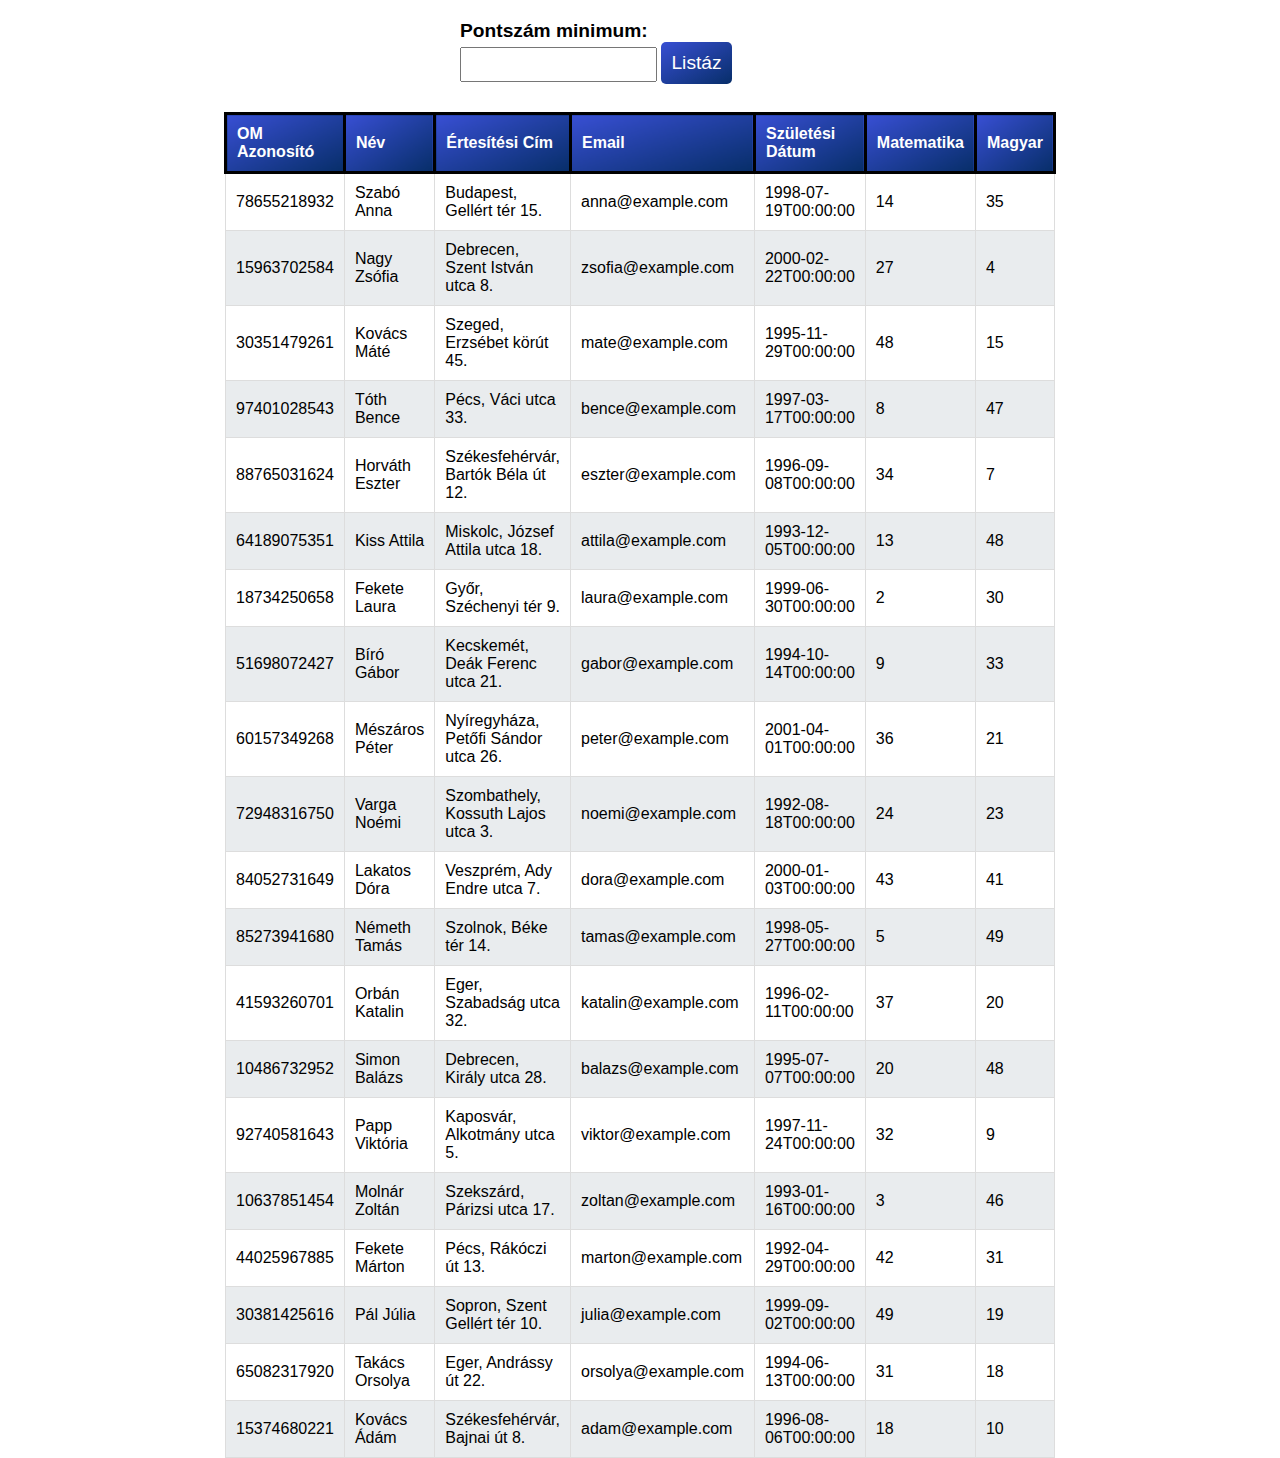
==== KifirWeb-A/index.html @ 75e16628 "Add files via upload" ====
<!DOCTYPE html>
<html lang="en">
<head>
    <meta charset="UTF-8">
    <meta name="viewport" content="width=device-width, initial-scale=1.0">
    <title>Document</title>
   <link rel="stylesheet" href="styles.css">
    <script src="java.js" defer></script>
</head>
<body>
    <form>
        <label for="pminimum">Pontszám minimum:</label>
        <input type="number" id="pminimum" name="pminimum">
        <input type="button" id="button" value="Listáz">
    </form>
  <table id="jsonTable">
        <thead>
            <tr>
                <th class="sortable" data-column="OM_Azonosito">OM Azonosító</th>
                <th class="sortable" data-column="Neve">Név</th>
                <th class="sortable" data-column="ErtesitesiCime">Értesítési Cím</th>
                <th class="sortable" data-column="Email">Email</th>
                <th class="sortable" data-column="SzuletesiDatum">Születési Dátum</th>
                <th class="sortable" data-column="Matematika">Matematika</th>
                <th class="sortable" data-column="Magyar">Magyar</th>
            </tr>
            </tr>
        </thead>
        <tbody>
        </tbody>
    </table>
</body>
</html>
---- KifirWeb-A/styles.css ----
body {
    font-family: Arial, sans-serif;
    margin: 0;
    padding: 0;
}

table {
    width: 60%;
    border-collapse: collapse;
    margin-top: 20px;
    margin:auto;

  
}

table, th, td {
    border: 1px solid #ddd;
}

th, td {
    padding: 10px;
    text-align: left;

}
th{
    background-image: linear-gradient(to bottom right, rgb(56, 79, 211), rgb(7, 46, 105));
    color:white;
    border: 3px solid black;
}


@media (max-width: 600px) {
    th, td {
        font-size: 12px;
    }
}
form {
    max-width: 400px;
    margin: 0 auto;
    padding: 20px;
    box-sizing: border-box;
}

label {
    font-size: larger;
    font-weight: bold;
    margin-bottom: 10px;
}

input[type="number"] {

    padding: 8px;
    margin-bottom: 10px;
    box-sizing: border-box;
}

input[type="button"] {

    padding: 10px;
    background-image: linear-gradient(to bottom right, rgb(56, 79, 211), rgb(7, 46, 105));
    color: white;
    border: none;
    border-radius: 5px;
    cursor: pointer;
    font-size: larger;
}


@media (max-width: 600px) {
    input[type="number"], input[type="button"] {
        width: 100%;
    }
}

tr:nth-child(even){
    background-color: rgb(233, 236, 238);
}
tr:hover{
    background-color: rgb(51, 102, 196);
}
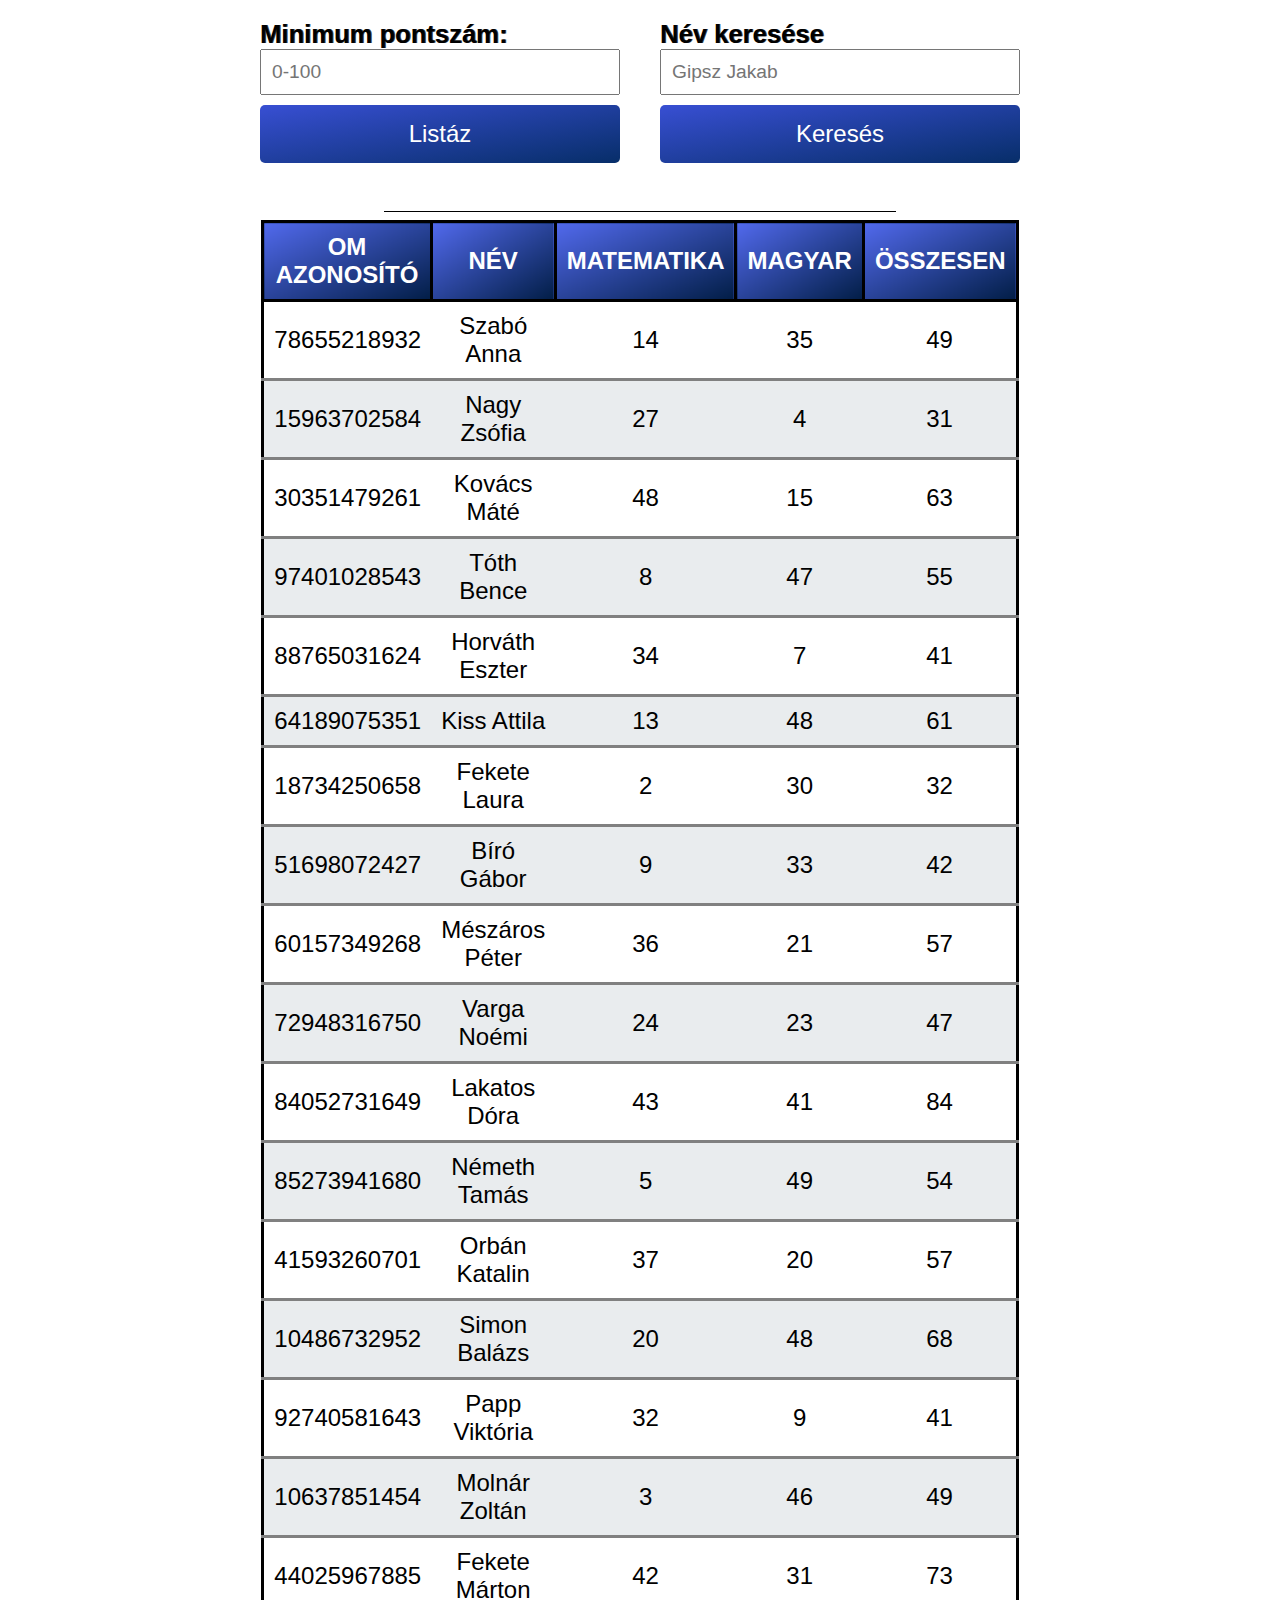
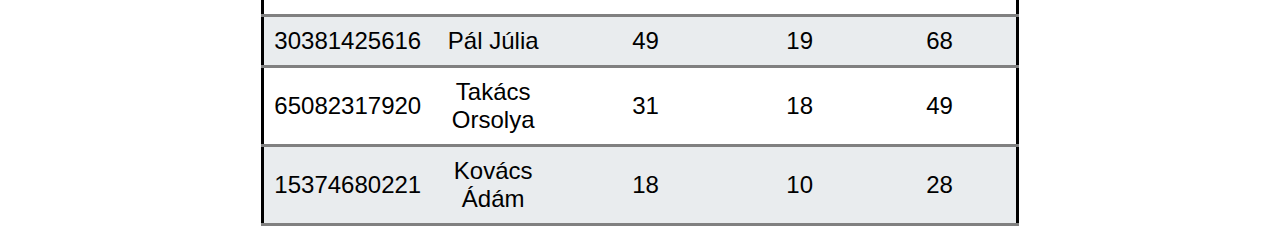
==== commit eda6e7c3: "Add files via upload" ====
--- a/KifirWeb-A/index.html
+++ b/KifirWeb-A/index.html
@@ -8,26 +8,35 @@
     <script src="java.js" defer></script>
 </head>
 <body>
-    <form>
-        <label for="pminimum">Pontszám minimum:</label>
-        <input type="number" id="pminimum" name="pminimum">
-        <input type="button" id="button" value="Listáz">
-    </form>
+
+    <div class="container">
+        <form>
+            <label for="pminimum">Minimum pontszám:</label>
+            <input type="number" id="pminimum" name="pminimum" placeholder="0-100" min="0" max="100">
+            <input type="button" id="button" value="Listáz">
+        </form>
+        <form>
+            <label for="kereses">Név keresése</label>
+            <input type="text" id="kereses" name="kereses" placeholder="Gipsz Jakab">
+            <input type="button" id="searchButton" value="Keresés" >
+        </form>
+    </div>
+
+    <hr class="center-ball">
   <table id="jsonTable">
         <thead>
             <tr>
                 <th class="sortable" data-column="OM_Azonosito">OM Azonosító</th>
                 <th class="sortable" data-column="Neve">Név</th>
-                <th class="sortable" data-column="ErtesitesiCime">Értesítési Cím</th>
-                <th class="sortable" data-column="Email">Email</th>
-                <th class="sortable" data-column="SzuletesiDatum">Születési Dátum</th>
                 <th class="sortable" data-column="Matematika">Matematika</th>
                 <th class="sortable" data-column="Magyar">Magyar</th>
+                <th class="sortable" data-column="Osszes">Összesen</th>
             </tr>
             </tr>
         </thead>
         <tbody>
         </tbody>
     </table>
+
 </body>
 </html>--- a/KifirWeb-A/styles.css
+++ b/KifirWeb-A/styles.css
@@ -1,3 +1,5 @@
+
+  
 body {
     font-family: Arial, sans-serif;
     margin: 0;
@@ -5,27 +7,32 @@
 }
 
 table {
-    width: 60%;
-    border-collapse: collapse;
+    width: 50%;
     margin-top: 20px;
     margin:auto;
-
-  
+    border-collapse: collapse;
+    font-size: 1.5rem;
+    border: 3px solid black;
 }
 
-table, th, td {
-    border: 1px solid #ddd;
+
+tr{
+    border-bottom: 3px solid gray;
+}
+th, td {
+    padding: 10px;
+    text-align: center;
+
 }
 
-th, td {
-    padding: 10px;
-    text-align: left;
 
-}
 th{
-    background-image: linear-gradient(to bottom right, rgb(56, 79, 211), rgb(7, 46, 105));
+    background-image: linear-gradient(to bottom right, rgb(81, 105, 236), rgb(2, 30, 71));
     color:white;
     border: 3px solid black;
+    text-transform: uppercase;
+    text-align: center;
+    
 }
 
 
@@ -34,47 +41,85 @@
         font-size: 12px;
     }
 }
+.container {
+    display: flex;
+    justify-content: space-between;
+    flex-wrap: wrap;
+    max-width: 800px;
+    margin: 0 auto; 
+}
+
 form {
     max-width: 400px;
     margin: 0 auto;
     padding: 20px;
     box-sizing: border-box;
+    margin-bottom: 20px;
 }
 
 label {
-    font-size: larger;
-    font-weight: bold;
+    font-size: 1.6rem;
+    font-weight: bolder;
     margin-bottom: 10px;
+    text-shadow: 1px 0px rgb(68, 67, 67);
 }
 
 input[type="number"] {
-
-    padding: 8px;
+    width: 100%;
+    font-size: larger;
+    padding: 10px;
+    margin-bottom: 10px;
+    box-sizing: border-box;
+}
+input[type="text"] {
+    width: 100%;
+    font-size: larger;
+    padding: 10px;
     margin-bottom: 10px;
     box-sizing: border-box;
 }
 
 input[type="button"] {
-
-    padding: 10px;
+    padding: 15px;
     background-image: linear-gradient(to bottom right, rgb(56, 79, 211), rgb(7, 46, 105));
     color: white;
     border: none;
     border-radius: 5px;
+    font-size: 1.5rem ;
     cursor: pointer;
-    font-size: larger;
+    width: 100%;
 }
 
-
 @media (max-width: 600px) {
-    input[type="number"], input[type="button"] {
+    form {
         width: 100%;
     }
 }
-
 tr:nth-child(even){
     background-color: rgb(233, 236, 238);
 }
 tr:hover{
     background-color: rgb(51, 102, 196);
-}+}
+th:hover{
+    color:rgb(163, 163, 165);
+}
+th:active{
+    color:rgb(102, 102, 104);
+}
+.selected {
+    background-color: lightblue; 
+  }
+
+input[type="button"]:hover{
+    background-image: linear-gradient(to bottom right, rgb(24, 49, 192), rgb(2, 21, 48));
+}
+hr{
+    border: 0;
+    height: 1px;
+    width: 40%;
+    position: relative;
+
+    background-color: black;
+    min-width: 400px;
+}  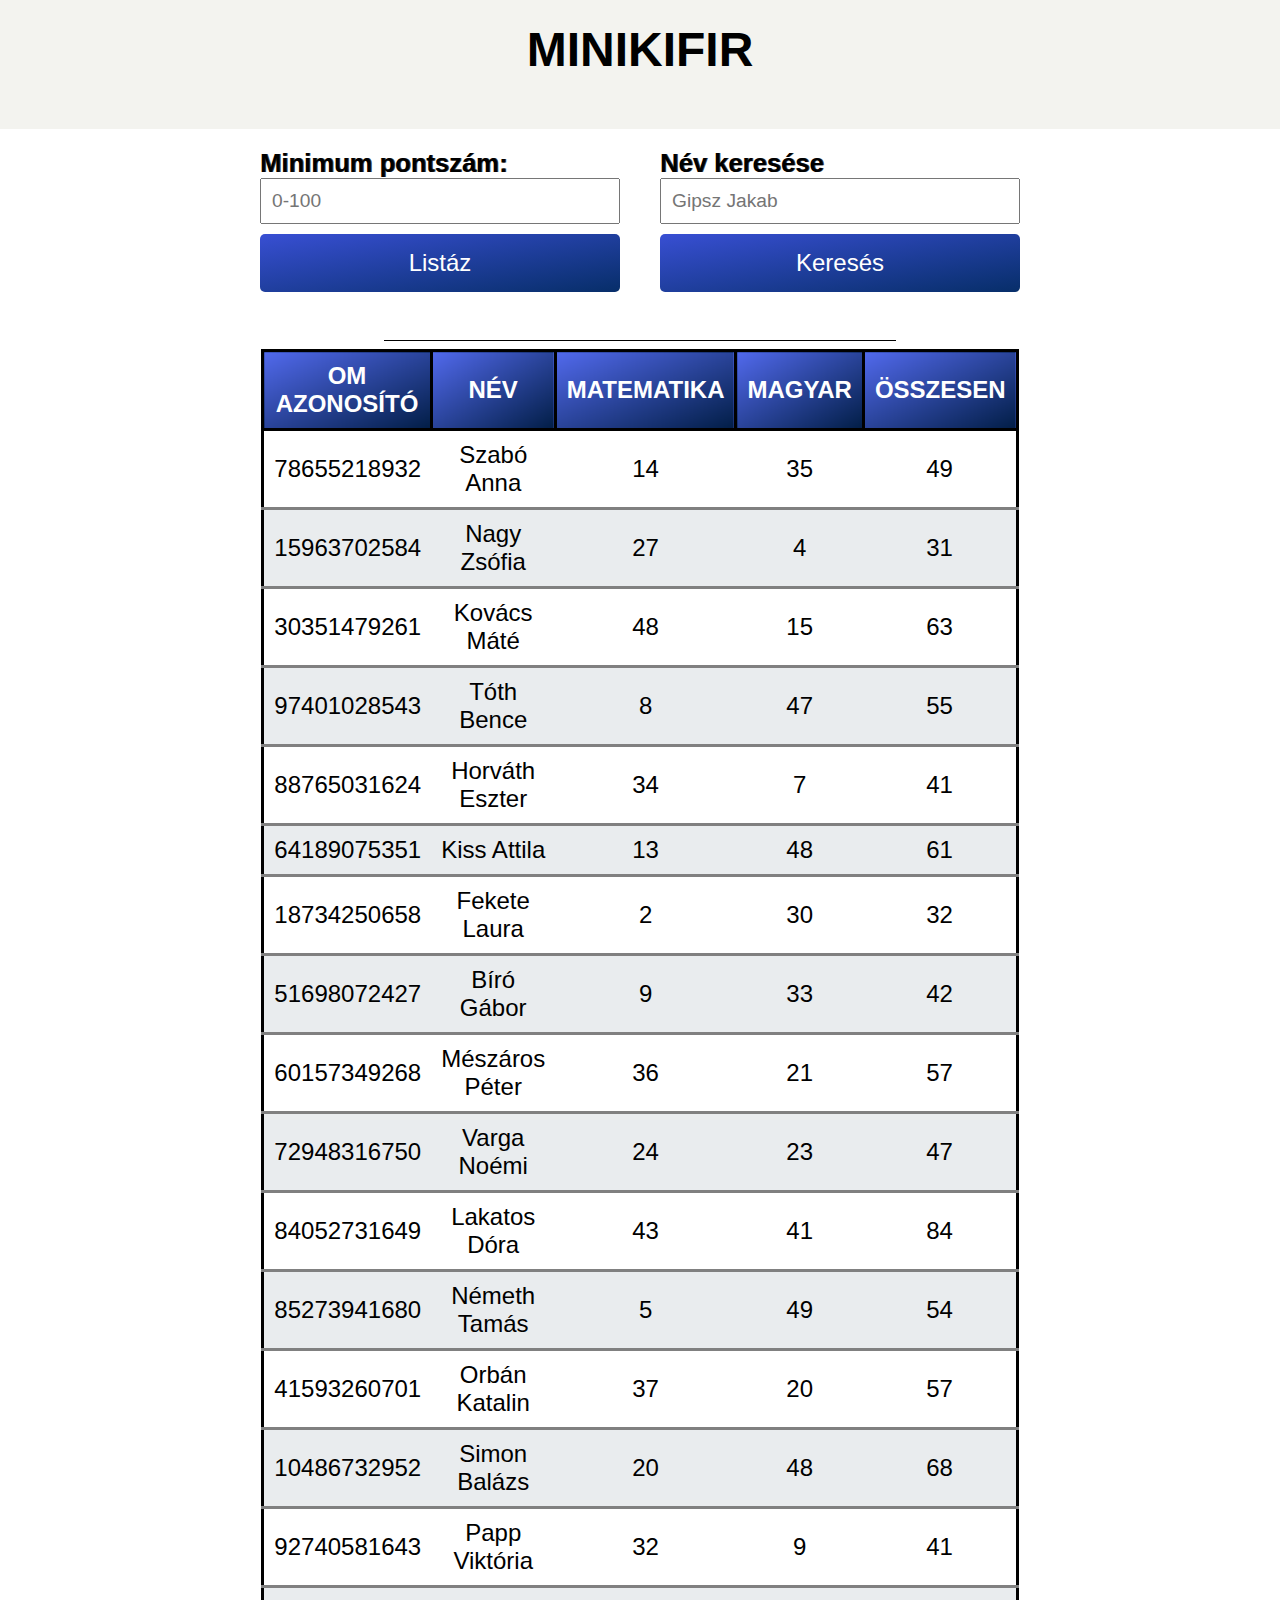
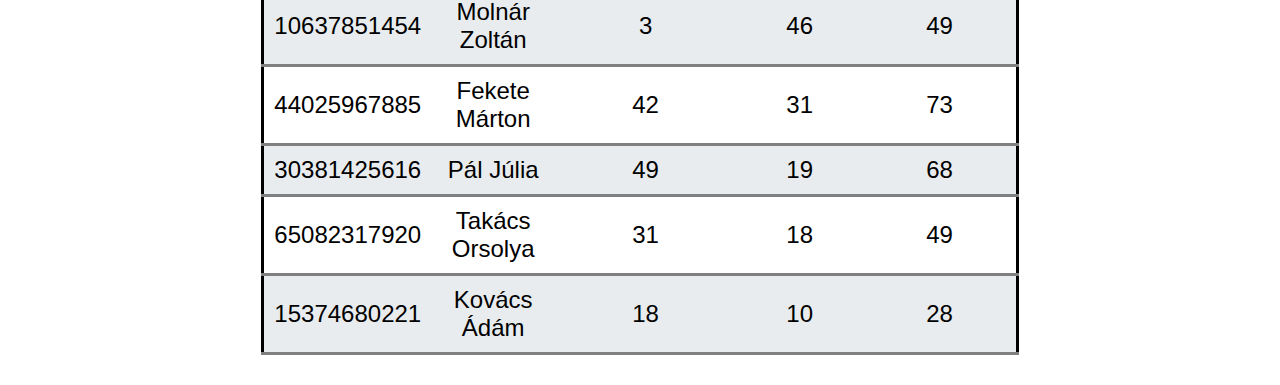
==== commit cf6dd6be: "Add files via upload" ====
--- a/KifirWeb-A/index.html
+++ b/KifirWeb-A/index.html
@@ -8,7 +8,9 @@
     <script src="java.js" defer></script>
 </head>
 <body>
-
+    <div id="title">
+    <h1>MiniKifir</h1>
+</div>
     <div class="container">
         <form>
             <label for="pminimum">Minimum pontszám:</label>
--- a/KifirWeb-A/styles.css
+++ b/KifirWeb-A/styles.css
@@ -24,7 +24,22 @@
     text-align: center;
 
 }
+h1{
+   
+    text-transform: uppercase;
+    font-weight: bolder;
+    font-size: 3rem;
 
+    
+}
+#title{
+    background-color: rgb(243, 243, 239);
+
+    text-align: center;
+    margin: auto;
+    margin-top:-30px;
+    padding: 20px;
+}
 
 th{
     background-image: linear-gradient(to bottom right, rgb(81, 105, 236), rgb(2, 30, 71));
